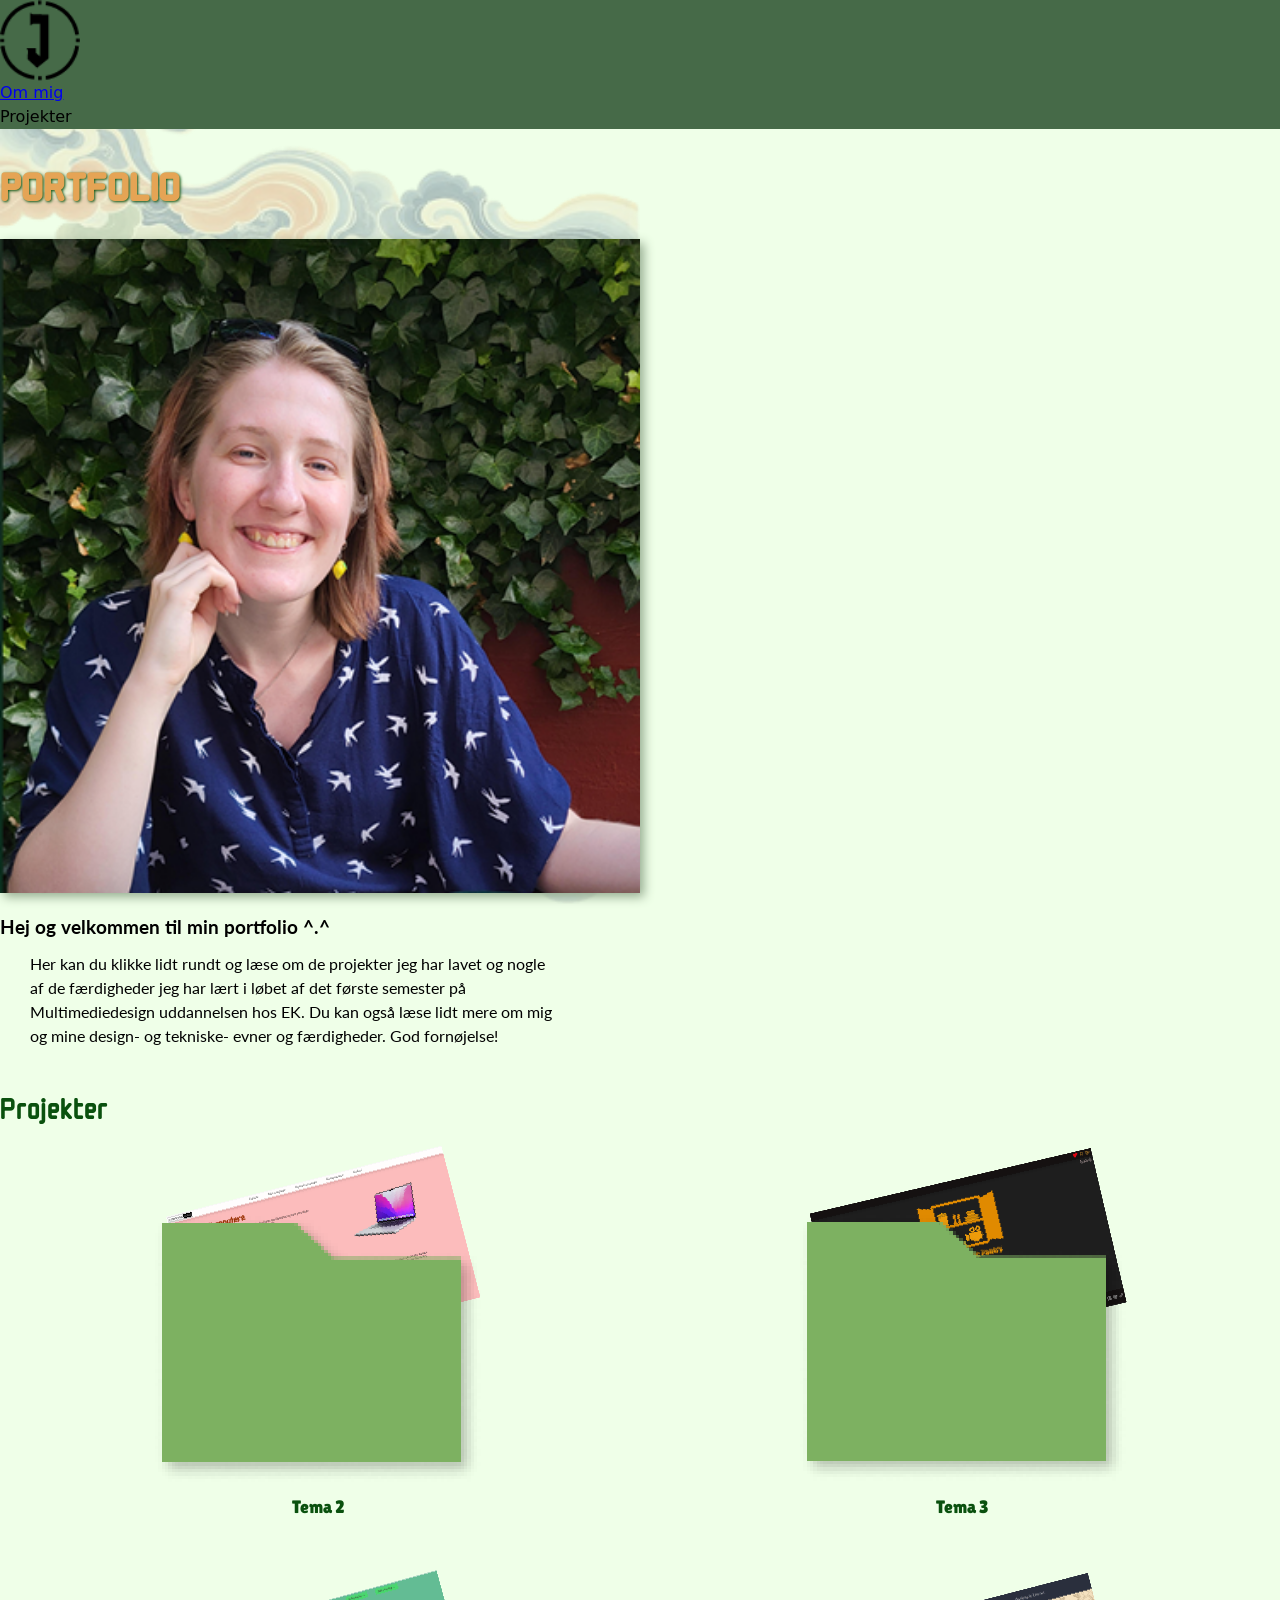
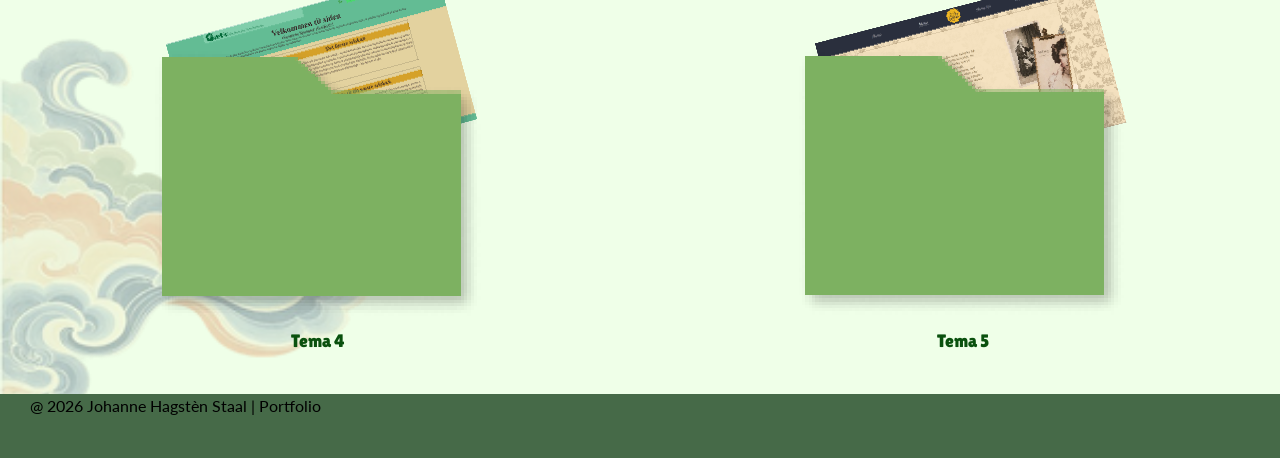
==== index.html @ 3516c029 "Refactor CSS styles for consistency and update footer text across multiple HTML files" ====
<!DOCTYPE html>
<html lang="da">

<head>
    <meta charset="UTF-8">
    <meta name="viewport" content="width=device-width, initial-scale=1.0">
    <link rel="stylesheet" href="css/custom.css">
    <link rel="stylesheet" href="css/generel.css">
    <link rel="stylesheet" href="css/index.css">
    <link rel="preconnect" href="https://fonts.googleapis.com">
    <link rel="preconnect" href="https://fonts.gstatic.com" crossorigin>
    <link
        href="https://fonts.googleapis.com/css2?family=Lato:ital,wght@0,100;0,300;0,400;0,700;0,900;1,100;1,300;1,400;1,700;1,900&family=Lilita+One&family=Monomaniac+One&display=swap"
        rel="stylesheet">

    <link rel="icon" type="image/png" sizes="16X16" href="imgs/favikon_og_logo_mobil.png">

    <title>Velkommen</title>
</head>

<body>
    <header>
        <div class="logo">
            <a href="index.html"><img src="imgs/favikon_og_logo_mobil.png" alt="logo"></a>
        </div>
        <nav>
            <ul class="menu">
                <li class="navlink">
                    <a href="om_mig.html">Om mig</a>
                </li>
                <li class="navlink">Projekter
                </li>
                <li class="socials">
                    <span>
                        <a href="/instagram"><span class="instagram-icon"></span></a>
                        <a href="/facebook"><span class="facebook-icon"></span></a>
                    </span>
                </li>
            </ul>
            <button class="burger" aria-label="Toggle menu">
                <span class="line"></span>
                <span class="line"></span>
                <span class="line"></span>
            </button>
        </nav>

    </header>

    <main>
        <img class="smoke_down" src="imgs/smoke_download.png" alt="smoke detail">
        <h1>PORTFOLIO</h1>
        <a href="om_mig.html">
            <img class="portrait" src="imgs/om_mig.png" alt="portræt">
        </a>
        <h4>Hej og velkommen til min portfolio ^.^</h5>
            <p>Her kan du klikke lidt rundt og læse om de projekter jeg har lavet og nogle af de færdigheder jeg har
                lært i
                løbet af det første semester på Multimediedesign uddannelsen hos EK. Du kan også læse lidt mere om mig
                og
                mine design- og tekniske- evner og færdigheder. God fornøjelse!</p>
            <h2 class="projects">Projekter</h2>
            <div class="grid_1-1">
                <a class="folder" href="tema2.html">
                    <img src="imgs/tema2.png" alt="Tema 2">
                </a>
                <a class="folder" href="tema3.html"> <img src="imgs/tema3.png" alt="Tema 3">
                </a>
                <a class="tematext_mobil" href="tema2.html">
                    <p class="tema">Tema 2</p>
                </a>
                <a class="tematext_mobil" href="tema3.html">
                    <p class="tema">Tema 3</p>
                </a>
                <a class="folder" href="tema4.html"> <img src="imgs/tema4.png" alt="Tema 4">
                </a>
                <a class="folder" href="tema5.html"> <img src="imgs/tema5.png" alt="Tema 5">
                </a>
                <a href="tema4.html" class="tematext_mobil">
                    <p class="tema">Tema 4</p>
                </a>
                <a href="tema5.html" class="tematext_mobil">
                    <p class="tema">Tema 5</p>
                </a>
            </div>
            <img class="smoke_up" src="imgs/smoke.png" alt="smoke detail">
    </main>

    <footer>
        <p class="footer">@ 2026 Johanne Hagstèn Staal | Portfolio</p>
    </footer>
    <script src="js/burgermenu.js"></script>
</body>

</html>
---- css/custom.css ----
:root {
  /* Farver */
  --lightgreen: #efffe8;
  --green: #bdd0a6;
  --green2nd: #7db161;
  --darkgreen: #466a48;
  --darkgreen2nd: #0a510e;
  --darkgreen3rd: #5f7f43;
  --black: #000;
  --teal: #4bbfb4;
  --orange: #e5a455;
  --lightorange: #ffdb8c;
  --lightorange2nd: #d9a566;
  --white: #fff;

  /* Tekst */
  --color-p-text: var(--black);
  --color-folder-text: var(--darkgreen2nd);
  --color-about-text: var(--black);
  --color-frontpage-text: var(--orange);
  --color-header-text: var(--lightorange2nd);
  --color-btn-text: var(--white);

  /* Baggrund */
  --color-background: var(--lightgreen);

  /* Knapper, prikker ect. */
  --color-btn-link: var(--orange);
  --color-btn-arrow: var(--orange);
  --color-btn-circle: var(--lightorange);

  --color-dot-filled: var(--darkgreen3rd);
  --color-dot-unfilled: var(--green);

  --color-accent-tape: var(--teal);

  /* Header/Footer */
  --color-headerfooter: var(--darkgreen);
  --color-mobilmenu: var(--green2nd);

  /* FONTS */
  --font-family-h1: "Monomaniac One";
  --font-family-p: "Lato";
  --font-family-primary: "Lilita One";
  --font-family-about: "Impact";
}
---- css/generel.css ----
/* Css reset */
*,
::before,
::after {
  box-sizing: border-box;
  margin: 0;
  padding: 0;
}

html {
  interpolate-size: allow-keywords;
  font-family: system-ui, sans-serif;
  line-height: 1.5;
  -webkit-font-smoothing: antialiased;
}

h1,
h2 {
  line-height: 1.25;
}

p,
li {
  text-wrap: pretty;
}

img,
svg {
  display: block;
  width: 100%;
  height: auto;
}

label {
  display: block;
}

input,
button,
textarea,
select {
  font: inherit;
  color: inherit;
  background-color: transparent;
  font-size: max(1em, 16px);
}

textarea {
  resize: none;
  min-height: 4lh;
}

legend {
  padding: 0;
}

select,
::picker(select) {
  appearance: base-select;
}
/* Reset end */

/* Header */
.logo {
  max-width: 80px;
}
header {
  background-color: var(--color-headerfooter);
  .menu {
    list-style: none;
  }
}
.burger {
  width: 30px;
  height: 30px;
  cursor: pointer;
}

.burger .line {
  display: block;
  width: 100%;
  height: 3px;
  background-color: var(--white);
  transition: 0.2s linear;
  align-self: center;
}

.burger {
  display: none;
}

/* Header end */

/* Body */
body {
  background-color: var(--color-background);
}

/* h2 {
} */
/* h3 {
} */
h4 {
  font-family: var(--font-family-p);
  font-size: larger;
  place-self: center;
  margin-bottom: 10px;
}
/* h5 {
} */
.tema {
  font-family: var(--font-family-primary);
  font-size: 18px;
  color: var(--color-folder-text);
}

.projects {
  font-family: var(--font-family-h1);
  font-size: 30px;
  font-weight: 200;
  color: var(--color-folder-text);
}

p {
  font-family: var(--font-family-p);
  color: #000;
  max-width: 65ch;
}
.portrait {
  max-width: 70%;
  place-self: center;
}
/* Body end */

/* Footer */
footer {
  background-color: var(--color-headerfooter);
}
.footer {
  place-self: center;
}
/* Footer end */
---- css/index.css ----
main {
  position: relative;
}
header {
  z-index: 10;
}
h1 {
  font-family: var(--font-family-h1);
  font-size: 40px;
  color: var(--color-frontpage-text);
  margin-block: 30px;
  place-self: center;
  text-shadow: 1px 1px 3px #0a510e;
}
.portrait {
  max-width: 50%;
  margin-bottom: 20px;
  box-shadow: 4px 4px 10px rgb(150, 173, 145);
}
.projects {
  place-self: center;
  margin-bottom: 20px;
}
.grid_1-1 {
  display: grid;
  grid-template-columns: 1fr 1fr;
  place-items: center;
  gap: 10px;
}
.folder {
  max-width: 65%;
}
.tematext_mobil {
  text-decoration: none;
  color: var(--color-folder-text);
}
.smoke_down {
  position: absolute;
  z-index: -1;
  max-width: 50%;
  top: -90px;
  place-self: end;
  opacity: 0.3;
}
.smoke_up {
  position: absolute;
  z-index: -1;
  max-width: 30%;
  opacity: 0.3;
  bottom: -50px;
}
p {
  padding-bottom: 40px;
  padding-inline: 30px;
}
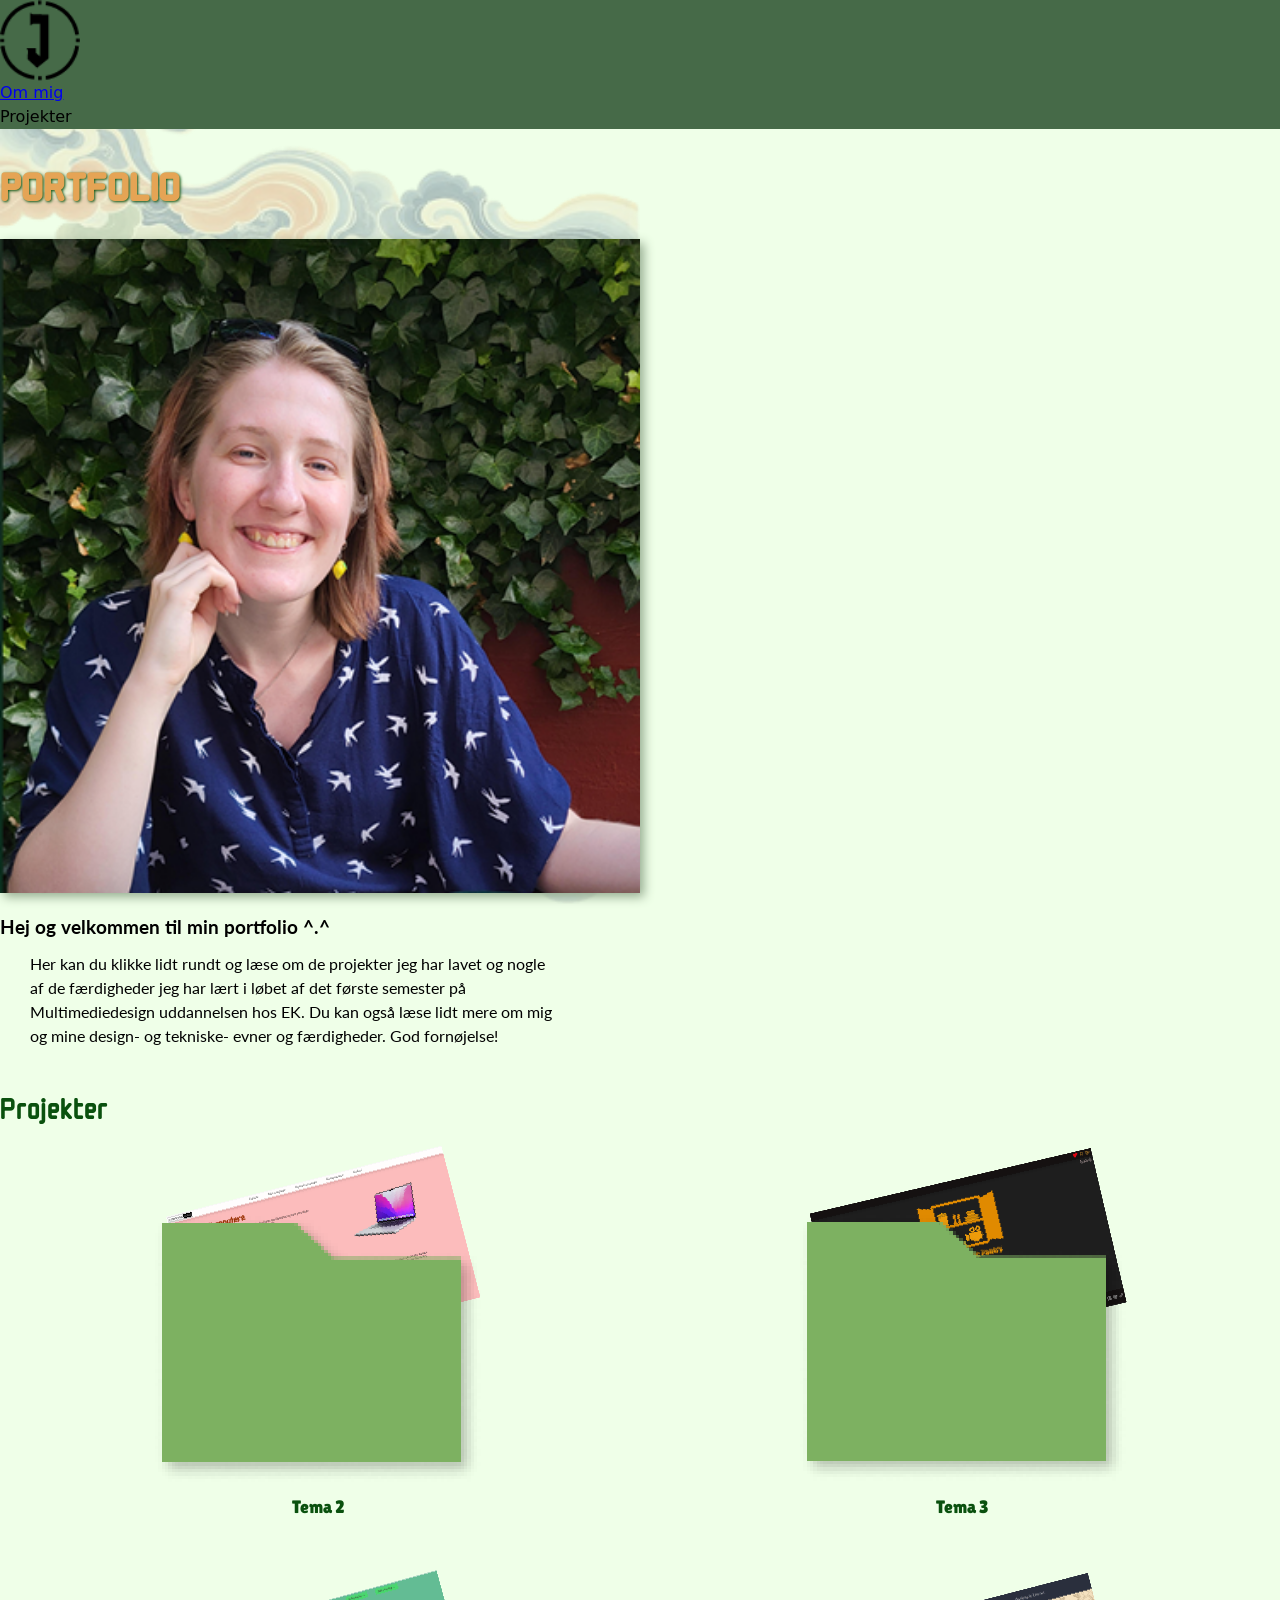
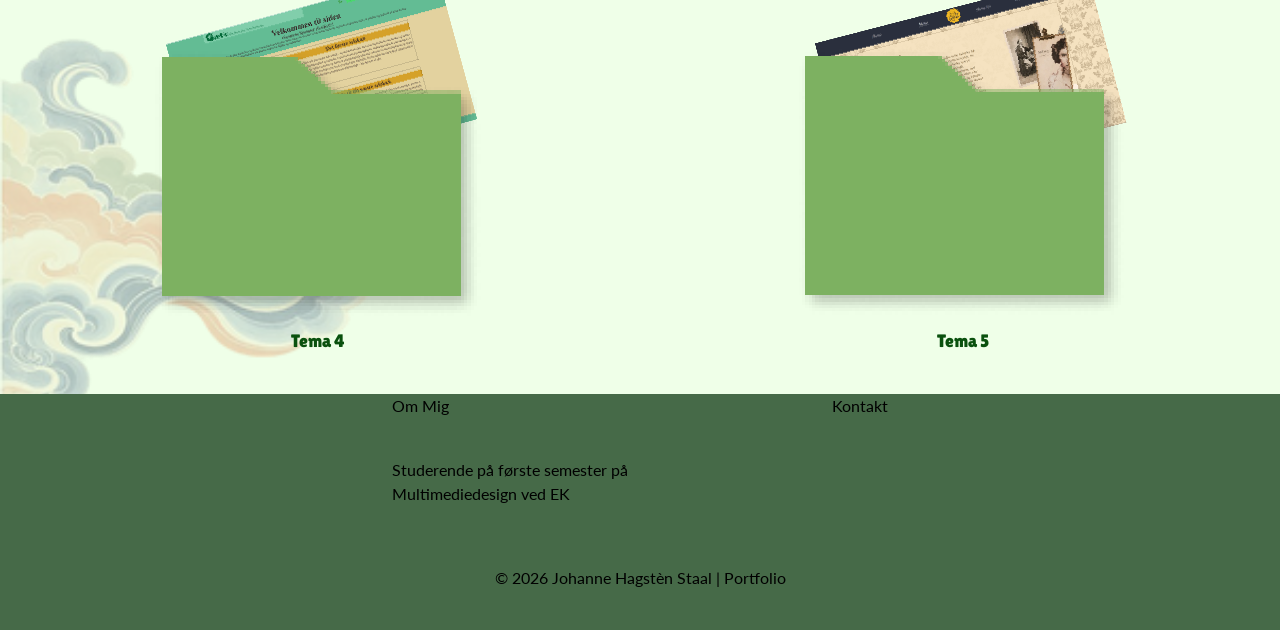
==== commit 13d08946: "Enhance footer layout and styling, update content in 'Om mig' section for improved readability and d" ====
--- a/index.html
+++ b/index.html
@@ -86,7 +86,20 @@
     </main>
 
     <footer>
-        <p class="footer">@ 2026 Johanne Hagstèn Staal | Portfolio</p>
+        <div class="footer-section">
+            <div>
+                <div>
+                    <p>Om Mig</p>
+                    <p class="footer_p">Studerende på første semester på Multimediedesign ved EK</p>
+                </div>
+            </div>
+            <div>
+                <p>Kontakt</p>
+            </div>
+
+        </div>
+
+        <p class="footer">&copy; 2026 Johanne Hagstèn Staal | Portfolio</p>
     </footer>
     <script src="js/burgermenu.js"></script>
 </body>
--- a/css/generel.css
+++ b/css/generel.css
@@ -135,8 +135,21 @@
 /* Footer */
 footer {
   background-color: var(--color-headerfooter);
+  display: flex;
+  flex-direction: column;
+  align-items: center;
+  gap: 20px;
 }
 .footer {
-  place-self: center;
+  text-align: center;
+}
+.footer-section {
+  display: flex;
+  justify-content: center;
+  gap: 80px;
+  align-items: flex-start;
+}
+.footer_p {
+  max-width: 40ch;
 }
 /* Footer end */
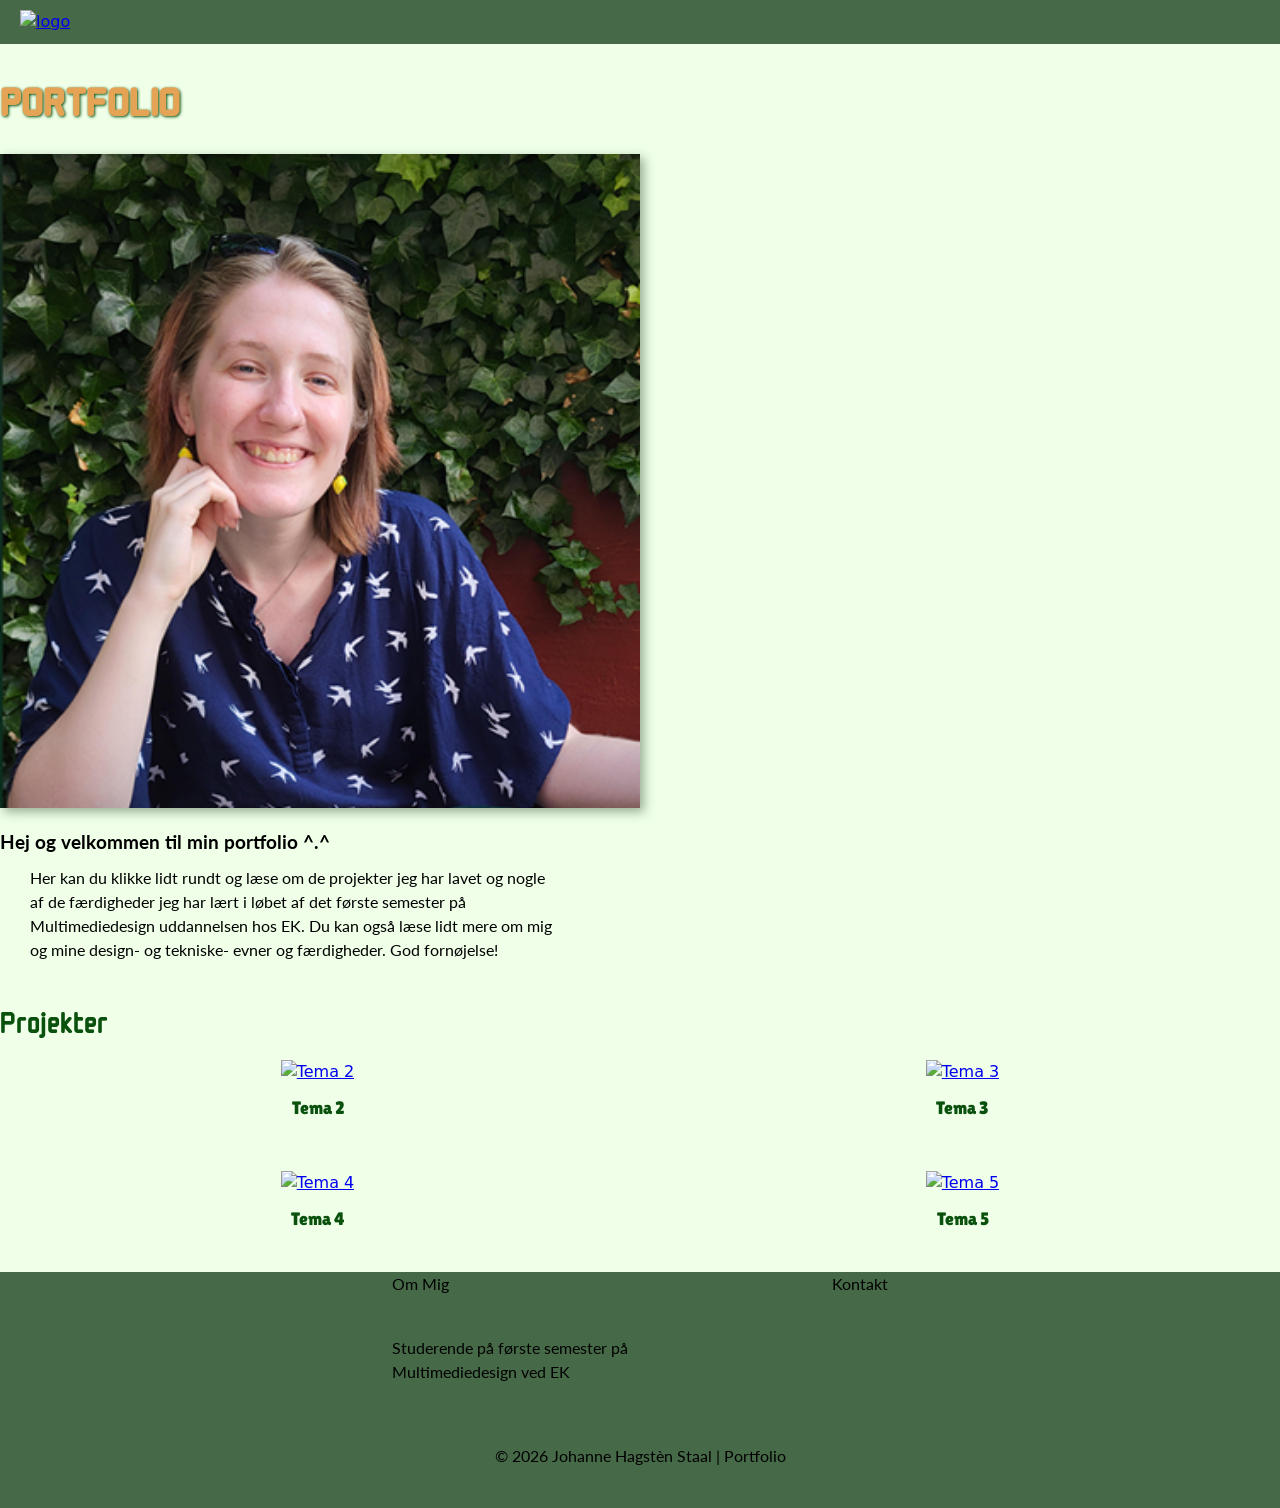
==== commit 450757ee: "Refactor navigation structure; add submenu for projects in multiple HTML files and update styles for" ====
--- a/index.html
+++ b/index.html
@@ -21,14 +21,20 @@
 <body>
     <header>
         <div class="logo">
-            <a href="index.html"><img src="imgs/favikon_og_logo_mobil.png" alt="logo"></a>
+            <a href="index.html"><img src="imgs/logo/favikon_og_logo_mobil.png" alt="logo"></a>
         </div>
         <nav>
             <ul class="menu">
                 <li class="navlink">
                     <a href="om_mig.html">Om mig</a>
                 </li>
-                <li class="navlink">Projekter
+                <li class="navlink projects-toggle">Projekter
+                    <ul class="submenu">
+                        <li><a href="tema2.html">Tema 2</a></li>
+                        <li><a href="tema3.html">Tema 3</a></li>
+                        <li><a href="tema4.html">Tema 4</a></li>
+                        <li><a href="tema5.html">Tema 5</a></li>
+                    </ul>
                 </li>
                 <li class="socials">
                     <span>
@@ -47,7 +53,7 @@
     </header>
 
     <main>
-        <img class="smoke_down" src="imgs/smoke_download.png" alt="smoke detail">
+        <img class="smoke_down" src="imgs/design_elementer/smoke_upsidedown.png" alt="smoke detail">
         <h1>PORTFOLIO</h1>
         <a href="om_mig.html">
             <img class="portrait" src="imgs/om_mig.png" alt="portræt">
@@ -61,9 +67,9 @@
             <h2 class="projects">Projekter</h2>
             <div class="grid_1-1">
                 <a class="folder" href="tema2.html">
-                    <img src="imgs/tema2.png" alt="Tema 2">
+                    <img src="imgs/tema_mapper/tema2.png" alt="Tema 2">
                 </a>
-                <a class="folder" href="tema3.html"> <img src="imgs/tema3.png" alt="Tema 3">
+                <a class="folder" href="tema3.html"> <img src="imgs/tema_mapper/tema3.png" alt="Tema 3">
                 </a>
                 <a class="tematext_mobil" href="tema2.html">
                     <p class="tema">Tema 2</p>
@@ -71,9 +77,9 @@
                 <a class="tematext_mobil" href="tema3.html">
                     <p class="tema">Tema 3</p>
                 </a>
-                <a class="folder" href="tema4.html"> <img src="imgs/tema4.png" alt="Tema 4">
+                <a class="folder" href="tema4.html"> <img src="imgs/tema_mapper/tema4.png" alt="Tema 4">
                 </a>
-                <a class="folder" href="tema5.html"> <img src="imgs/tema5.png" alt="Tema 5">
+                <a class="folder" href="tema5.html"> <img src="imgs/tema_mapper/tema5.png" alt="Tema 5">
                 </a>
                 <a href="tema4.html" class="tematext_mobil">
                     <p class="tema">Tema 4</p>
@@ -82,7 +88,7 @@
                     <p class="tema">Tema 5</p>
                 </a>
             </div>
-            <img class="smoke_up" src="imgs/smoke.png" alt="smoke detail">
+            <img class="smoke_up" src="imgs/design_elementer/smoke.png" alt="smoke detail">
     </main>
 
     <footer>
--- a/css/custom.css
+++ b/css/custom.css
@@ -30,7 +30,6 @@
   --color-btn-circle: var(--lightorange);
 
   --color-dot-filled: var(--darkgreen3rd);
-  --color-dot-unfilled: var(--green);
 
   --color-accent-tape: var(--teal);
 
--- a/css/generel.css
+++ b/css/generel.css
@@ -61,14 +61,48 @@
 /* Reset end */
 
 /* Header */
+nav {
+  display: flex;
+  align-items: center;
+}
 .logo {
   max-width: 80px;
 }
 header {
+  display: flex;
+  justify-content: space-between;
+  align-items: center;
+  padding: 10px 20px;
+  position: relative;
   background-color: var(--color-headerfooter);
-  .menu {
-    list-style: none;
-  }
+}
+.menu {
+  list-style: none;
+  display: none;
+  flex-direction: column;
+  gap: 15px;
+  margin: 0;
+  padding: 0;
+}
+.menu a {
+  color: var(--color-header-text);
+  text-decoration: none;
+  font-family: var(--font-family-primary);
+  font-size: 24px;
+}
+.menu li {
+  color: var(--color-header-text);
+  font-family: var(--font-family-primary);
+  font-size: 24px;
+}
+nav.active .menu {
+  display: flex;
+  position: absolute;
+  top: 100%;
+  right: 0;
+  left: 0;
+  background-color: var(--color-mobilmenu);
+  padding: 20px;
 }
 .burger {
   width: 30px;
@@ -80,13 +114,18 @@
   display: block;
   width: 100%;
   height: 3px;
-  background-color: var(--white);
+  background-color: var(--orange);
   transition: 0.2s linear;
   align-self: center;
 }
 
 .burger {
-  display: none;
+  display: block;
+}
+@media (min-width: 800px) {
+  .burger {
+    display: none;
+  }
 }
 
 /* Header end */
@@ -130,6 +169,108 @@
   max-width: 70%;
   place-self: center;
 }
+.pic {
+  max-width: 80%;
+  place-self: center;
+}
+
+/* Accordion */
+.accordion {
+  background-color: var(--green);
+  color: #000;
+  cursor: pointer;
+  padding: 18px;
+  width: fit-content;
+  margin-inline: 13px; /* text-align: left; */
+  border: none;
+  outline: none;
+  transition: 0.4s;
+  margin-top: 10px;
+}
+
+.accordion:hover {
+  background-color: var(--darkgreen);
+}
+.accordion.active {
+  background-color: var(--darkgreen);
+}
+
+.panel {
+  padding: 0 18px;
+  background-color: var(--color-background);
+  max-height: 0;
+  overflow: hidden;
+  margin-bottom: 30px;
+
+  transition: max-height 0.2s ease-out;
+}
+
+.accordion:after {
+  content: "\02795";
+  font-size: 13px;
+  color: var(--darkgreen);
+  float: right;
+  margin-left: 5px;
+}
+
+.active:after {
+  content: "\2796";
+}
+
+/* Accordion end */
+
+/* Btn */
+.btn {
+  display: flex;
+  align-items: center;
+  gap: 10px;
+  padding: 4px 10px;
+  background-color: var(--orange);
+  color: white;
+  text-decoration: none;
+  border-radius: 6px;
+  width: fit-content;
+  margin-left: auto;
+  margin-bottom: 50px;
+  margin-right: 20px;
+}
+.arrow_circle {
+  display: flex;
+  justify-content: center;
+  align-items: center;
+  width: 25px;
+  height: 25px;
+  border: 1px solid var(--lightorange);
+  border-radius: 50%;
+  background-color: var(--lightorange);
+  transition: transform 0.2s ease;
+}
+.btn:hover {
+  background-color: #e7b06c;
+}
+.btn:hover .arrow_circle {
+  transform: translate(2px, -2px);
+}
+
+/* Btn end */
+
+/* Desktop */
+
+@media (min-width: 800px) {
+  .grid_2-2 {
+    display: grid;
+    grid-template-columns: 1fr 1fr;
+    gap: 20px;
+  }
+  .grid_2-2-1 {
+    display: grid;
+    grid-template-columns: 1fr 1fr;
+    gap: 20px;
+  }
+  .minus {
+    order: -1;
+  }
+}
 /* Body end */
 
 /* Footer */
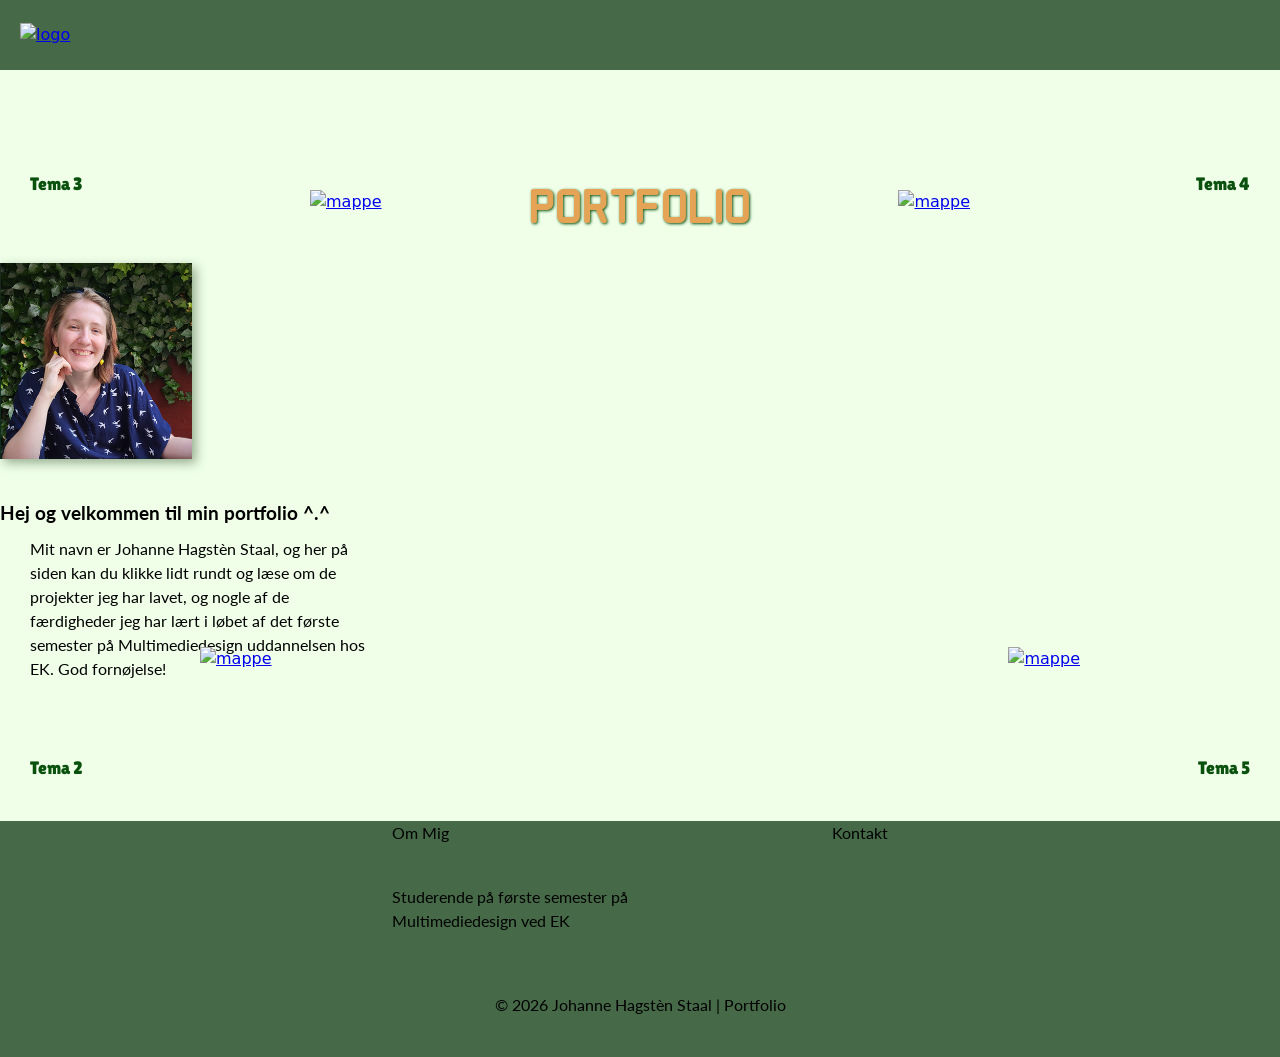
==== commit b8b72b09: "Refactor CSS styles for improved layout; add new images and update HTML structure for better organiz" ====
--- a/index.html
+++ b/index.html
@@ -13,7 +13,7 @@
         href="https://fonts.googleapis.com/css2?family=Lato:ital,wght@0,100;0,300;0,400;0,700;0,900;1,100;1,300;1,400;1,700;1,900&family=Lilita+One&family=Monomaniac+One&display=swap"
         rel="stylesheet">
 
-    <link rel="icon" type="image/png" sizes="16X16" href="imgs/favikon_og_logo_mobil.png">
+    <link rel="icon" type="image/png" sizes="16x16" href="imgs/favikon_og_logo_mobil.png">
 
     <title>Velkommen</title>
 </head>
@@ -22,6 +22,9 @@
     <header>
         <div class="logo">
             <a href="index.html"><img src="imgs/logo/favikon_og_logo_mobil.png" alt="logo"></a>
+        </div>
+        <div class="logo-desktop">
+            <a href="index.html"><img src="imgs/logo/logo_desktop.png" alt="logo"></a>
         </div>
         <nav>
             <ul class="menu">
@@ -58,37 +61,44 @@
         <a href="om_mig.html">
             <img class="portrait" src="imgs/om_mig.png" alt="portræt">
         </a>
-        <h4>Hej og velkommen til min portfolio ^.^</h5>
-            <p>Her kan du klikke lidt rundt og læse om de projekter jeg har lavet og nogle af de færdigheder jeg har
-                lært i
-                løbet af det første semester på Multimediedesign uddannelsen hos EK. Du kan også læse lidt mere om mig
-                og
-                mine design- og tekniske- evner og færdigheder. God fornøjelse!</p>
-            <h2 class="projects">Projekter</h2>
-            <div class="grid_1-1">
-                <a class="folder" href="tema2.html">
-                    <img src="imgs/tema_mapper/tema2.png" alt="Tema 2">
-                </a>
-                <a class="folder" href="tema3.html"> <img src="imgs/tema_mapper/tema3.png" alt="Tema 3">
-                </a>
-                <a class="tematext_mobil" href="tema2.html">
-                    <p class="tema">Tema 2</p>
-                </a>
-                <a class="tematext_mobil" href="tema3.html">
-                    <p class="tema">Tema 3</p>
-                </a>
-                <a class="folder" href="tema4.html"> <img src="imgs/tema_mapper/tema4.png" alt="Tema 4">
-                </a>
-                <a class="folder" href="tema5.html"> <img src="imgs/tema_mapper/tema5.png" alt="Tema 5">
-                </a>
-                <a href="tema4.html" class="tematext_mobil">
-                    <p class="tema">Tema 4</p>
-                </a>
-                <a href="tema5.html" class="tematext_mobil">
-                    <p class="tema">Tema 5</p>
-                </a>
-            </div>
-            <img class="smoke_up" src="imgs/design_elementer/smoke.png" alt="smoke detail">
+        <h4>Hej og velkommen til min portfolio ^.^</h4>
+        <p class="intro">Mit navn er Johanne Hagstèn Staal, og her på siden kan du klikke lidt rundt og læse om de
+            projekter jeg har lavet, og nogle af de
+            færdigheder jeg har
+            lært i
+            løbet af det første semester på Multimediedesign uddannelsen hos EK. God fornøjelse!</p>
+        <h2 class="projects">Projekter</h2>
+        <div class="grid_1-1">
+            <a class="folder tema2" href="tema2.html">
+                <img src="imgs/tema_mapper/tema2.png" alt="Tema 2">
+            </a>
+            <a href="tema2.html" class="folder_desk tema2"><img src="imgs/design_elementer/folder.png" alt="mappe"></a>
+            <a class="folder tema3" href="tema3.html"> <img src="imgs/tema_mapper/tema3.png" alt="Tema 3">
+            </a>
+            <a href="tema3.html" class="folder_desk tema3"><img src="imgs/design_elementer/folder.png" alt="mappe"></a>
+
+            <a class="tematext_mobil tema2_text" href="tema2.html">
+                <p class="tema">Tema 2</p>
+            </a>
+            <a class="tematext_mobil tema3_text" href="tema3.html">
+                <p class="tema">Tema 3</p>
+            </a>
+            <a class="folder tema4" href="tema4.html"> <img src="imgs/tema_mapper/tema4.png" alt="Tema 4">
+            </a>
+            <a href="tema4.html" class="folder_desk tema4"><img src="imgs/design_elementer/folder.png" alt="mappe"></a>
+
+            <a class="folder tema5" href="tema5.html"> <img src="imgs/tema_mapper/tema5.png" alt="Tema 5">
+            </a>
+            <a href="tema5.html" class="folder_desk tema5"><img src="imgs/design_elementer/folder.png" alt="mappe"></a>
+
+            <a href="tema4.html" class="tematext_mobil tema4_text">
+                <p class="tema">Tema 4</p>
+            </a>
+            <a href="tema5.html" class="tematext_mobil tema5_text">
+                <p class="tema">Tema 5</p>
+            </a>
+        </div>
+        <img class="smoke_up" src="imgs/design_elementer/smoke.png" alt="smoke detail">
     </main>
 
     <footer>
--- a/css/index.css
+++ b/css/index.css
@@ -4,12 +4,18 @@
 header {
   z-index: 10;
 }
+.logo-desktop {
+  display: none;
+}
+.folder_desk {
+  display: none;
+}
 h1 {
   font-family: var(--font-family-h1);
   font-size: 40px;
   color: var(--color-frontpage-text);
   margin-block: 30px;
-  place-self: center;
+  text-align: center;
   text-shadow: 1px 1px 3px #0a510e;
 }
 .portrait {
@@ -18,7 +24,7 @@
   box-shadow: 4px 4px 10px rgb(150, 173, 145);
 }
 .projects {
-  place-self: center;
+  text-align: center;
   margin-bottom: 20px;
 }
 .grid_1-1 {
@@ -38,8 +44,8 @@
   position: absolute;
   z-index: -1;
   max-width: 50%;
-  top: -90px;
-  place-self: end;
+  top: -180px;
+  right: 0;
   opacity: 0.3;
 }
 .smoke_up {
@@ -53,3 +59,91 @@
   padding-bottom: 40px;
   padding-inline: 30px;
 }
+
+@media (min-width: 800px) {
+  .logo {
+    display: none;
+  }
+  .folder {
+    display: none;
+  }
+  .logo-desktop {
+    display: block;
+    width: 60px;
+  }
+  header {
+    height: 70px;
+  }
+  .smoke_down {
+    max-width: 20%;
+    opacity: 0.4;
+    top: -300px;
+  }
+  .smoke_up {
+    max-width: 20%;
+    opacity: 0.4;
+    bottom: -80px;
+  }
+  h1 {
+    margin-top: 100px;
+    font-size: 50px;
+    font-weight: 300;
+  }
+  .portrait {
+    position: relative;
+    max-width: 15%;
+    margin-top: 30px;
+    margin-bottom: 40px;
+  }
+  .intro {
+    place-self: center;
+    max-width: 45ch;
+    margin-bottom: 100px;
+  }
+  .folder_desk {
+    display: block;
+    position: absolute;
+    max-width: 12%;
+  }
+  .tema2 {
+    bottom: 150px;
+    left: 200px;
+  }
+  .tema3 {
+    top: 20px;
+    left: 310px;
+  }
+  .tema4 {
+    top: 20px;
+    right: 310px;
+  }
+  .tema5 {
+    bottom: 150px;
+    right: 200px;
+  }
+  .projects {
+    display: none;
+  }
+  .tema2_text,
+  .tema3_text,
+  .tema4_text,
+  .tema5_text {
+    position: absolute;
+  }
+  .tema2_text {
+    bottom: 0;
+    left: 0;
+  }
+  .tema3_text {
+    top: 0;
+    left: 0;
+  }
+  .tema4_text {
+    top: 0;
+    right: 0;
+  }
+  .tema5_text {
+    bottom: 0;
+    right: 0;
+  }
+}
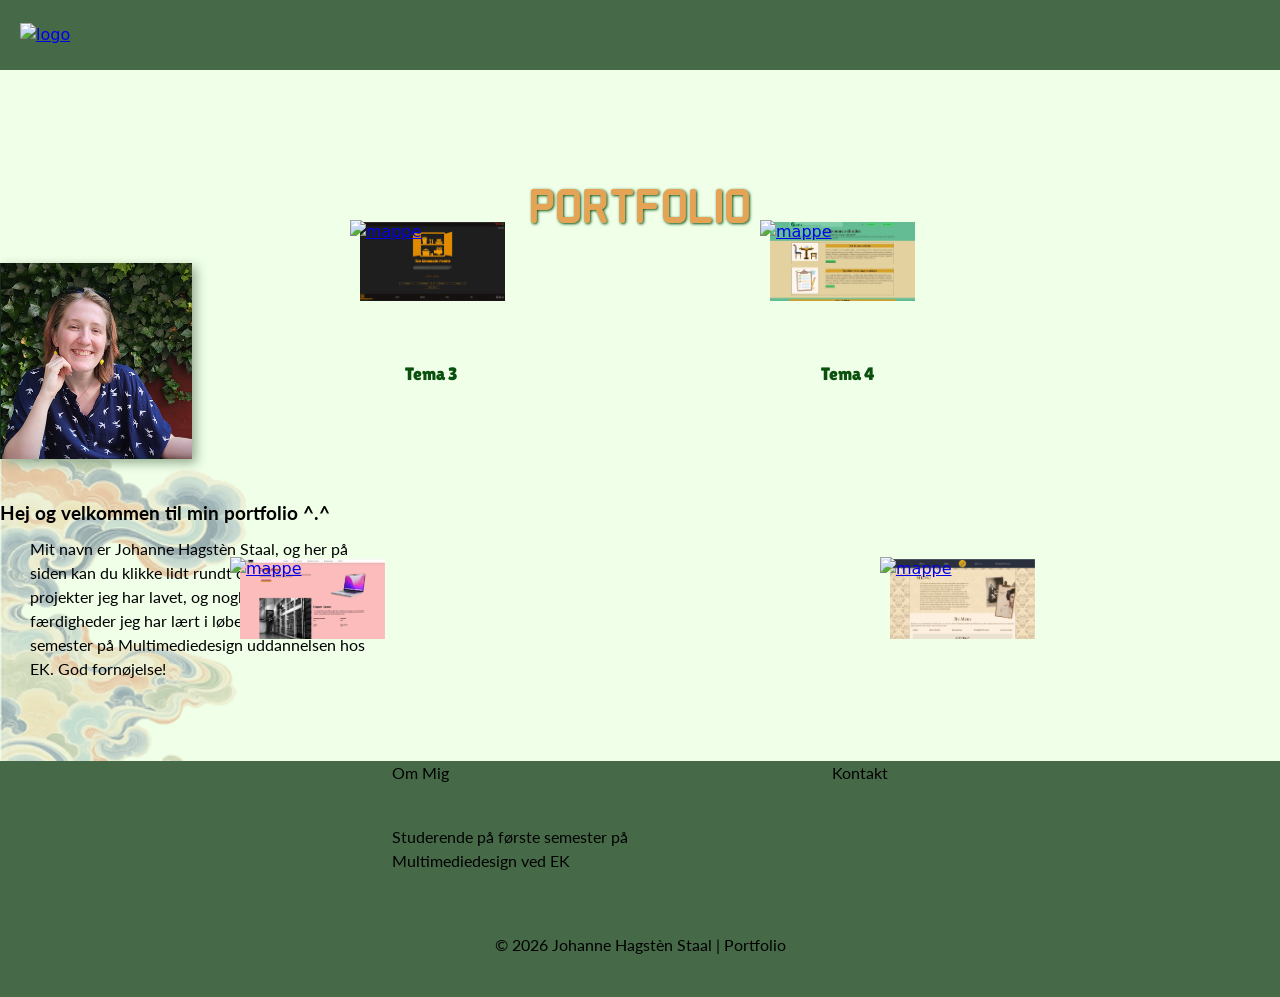
==== commit 45c8afb0: "Index close to done - Refactor HTML structure and CSS styles; update folder elements and add new ima" ====
--- a/index.html
+++ b/index.html
@@ -58,7 +58,7 @@
     <main>
         <img class="smoke_down" src="imgs/design_elementer/smoke_upsidedown.png" alt="smoke detail">
         <h1>PORTFOLIO</h1>
-        <a href="om_mig.html">
+        <a class="link" href="om_mig.html">
             <img class="portrait" src="imgs/om_mig.png" alt="portræt">
         </a>
         <h4>Hej og velkommen til min portfolio ^.^</h4>
@@ -72,10 +72,16 @@
             <a class="folder tema2" href="tema2.html">
                 <img src="imgs/tema_mapper/tema2.png" alt="Tema 2">
             </a>
-            <a href="tema2.html" class="folder_desk tema2"><img src="imgs/design_elementer/folder.png" alt="mappe"></a>
+            <div class="folder_desk tema2">
+                <a href="tema2.html" class="folder2"><img src="imgs/design_elementer/folder.png" alt="mappe"></a>
+                <img class="img2" src="imgs/design_elementer/forside2.png" alt="tema2">
+            </div>
             <a class="folder tema3" href="tema3.html"> <img src="imgs/tema_mapper/tema3.png" alt="Tema 3">
             </a>
-            <a href="tema3.html" class="folder_desk tema3"><img src="imgs/design_elementer/folder.png" alt="mappe"></a>
+            <div class="folder_desk tema3">
+                <a href="tema3.html"><img src="imgs/design_elementer/folder.png" alt="mappe"></a>
+                <img class="img3" src="imgs/design_elementer/forside3.png" alt="tema3">
+            </div>
 
             <a class="tematext_mobil tema2_text" href="tema2.html">
                 <p class="tema">Tema 2</p>
@@ -85,11 +91,17 @@
             </a>
             <a class="folder tema4" href="tema4.html"> <img src="imgs/tema_mapper/tema4.png" alt="Tema 4">
             </a>
-            <a href="tema4.html" class="folder_desk tema4"><img src="imgs/design_elementer/folder.png" alt="mappe"></a>
+            <div class="folder_desk tema4">
+                <a href="tema4.html"><img src="imgs/design_elementer/folder.png" alt="mappe"></a>
+                <img class="img4" src="imgs/design_elementer/forside4.png" alt="tema4">
+            </div>
 
             <a class="folder tema5" href="tema5.html"> <img src="imgs/tema_mapper/tema5.png" alt="Tema 5">
             </a>
-            <a href="tema5.html" class="folder_desk tema5"><img src="imgs/design_elementer/folder.png" alt="mappe"></a>
+            <div class="folder_desk tema5">
+                <a href="tema5.html"><img src="imgs/design_elementer/folder.png" alt="mappe"></a>
+                <img class="img5" src="imgs/design_elementer/forside5.png" alt="tema 5">
+            </div>
 
             <a href="tema4.html" class="tematext_mobil tema4_text">
                 <p class="tema">Tema 4</p>
@@ -99,6 +111,7 @@
             </a>
         </div>
         <img class="smoke_up" src="imgs/design_elementer/smoke.png" alt="smoke detail">
+        <img class="smoke_desk" src="imgs/design_elementer/smoke_rightsideup.png" alt="smoke detail">
     </main>
 
     <footer>
--- a/css/index.css
+++ b/css/index.css
@@ -55,6 +55,9 @@
   opacity: 0.3;
   bottom: -50px;
 }
+.smoke_desk {
+  display: none;
+}
 p {
   padding-bottom: 40px;
   padding-inline: 30px;
@@ -67,6 +70,10 @@
   .folder {
     display: none;
   }
+  .smoke_up {
+    display: none;
+  }
+
   .logo-desktop {
     display: block;
     width: 60px;
@@ -79,10 +86,14 @@
     opacity: 0.4;
     top: -300px;
   }
-  .smoke_up {
+  .smoke_desk {
+    display: block;
+    position: absolute;
     max-width: 20%;
+    left: 0;
+    bottom: -170px;
     opacity: 0.4;
-    bottom: -80px;
+    z-index: -1;
   }
   h1 {
     margin-top: 100px;
@@ -98,28 +109,35 @@
   .intro {
     place-self: center;
     max-width: 45ch;
-    margin-bottom: 100px;
+    margin-bottom: 40px;
   }
   .folder_desk {
     display: block;
     position: absolute;
-    max-width: 12%;
+    width: 170px;
+  }
+  .folder_desk a {
+    position: relative;
+    z-index: 2;
+  }
+  .folder_desk a img {
+    width: 100%;
   }
   .tema2 {
-    bottom: 150px;
-    left: 200px;
+    bottom: 180px;
+    left: 230px;
   }
   .tema3 {
-    top: 20px;
-    left: 310px;
+    top: 50px;
+    left: 350px;
   }
   .tema4 {
-    top: 20px;
-    right: 310px;
+    top: 50px;
+    right: 350px;
   }
   .tema5 {
-    bottom: 150px;
-    right: 200px;
+    bottom: 180px;
+    right: 230px;
   }
   .projects {
     display: none;
@@ -131,19 +149,37 @@
     position: absolute;
   }
   .tema2_text {
-    bottom: 0;
-    left: 0;
+    bottom: 115px;
+    left: 255px;
   }
   .tema3_text {
-    top: 0;
-    left: 0;
+    top: 190px;
+    left: 375px;
   }
   .tema4_text {
-    top: 0;
-    right: 0;
+    top: 190px;
+    right: 375px;
   }
   .tema5_text {
-    bottom: 0;
-    right: 0;
+    bottom: 115px;
+    right: 255px;
+  }
+  .img2,
+  .img3,
+  .img4,
+  .img5 {
+    position: absolute;
+    top: 2px;
+    left: 10px;
+    max-width: 85%;
+    z-index: 1;
+    transition: transform 0.3s;
+  }
+
+  .folder_desk:hover .img2,
+  .folder_desk:hover .img3,
+  .folder_desk:hover .img4,
+  .folder_desk:hover .img5 {
+    transform: translate(10px, -40px) rotate(-15deg);
   }
 }
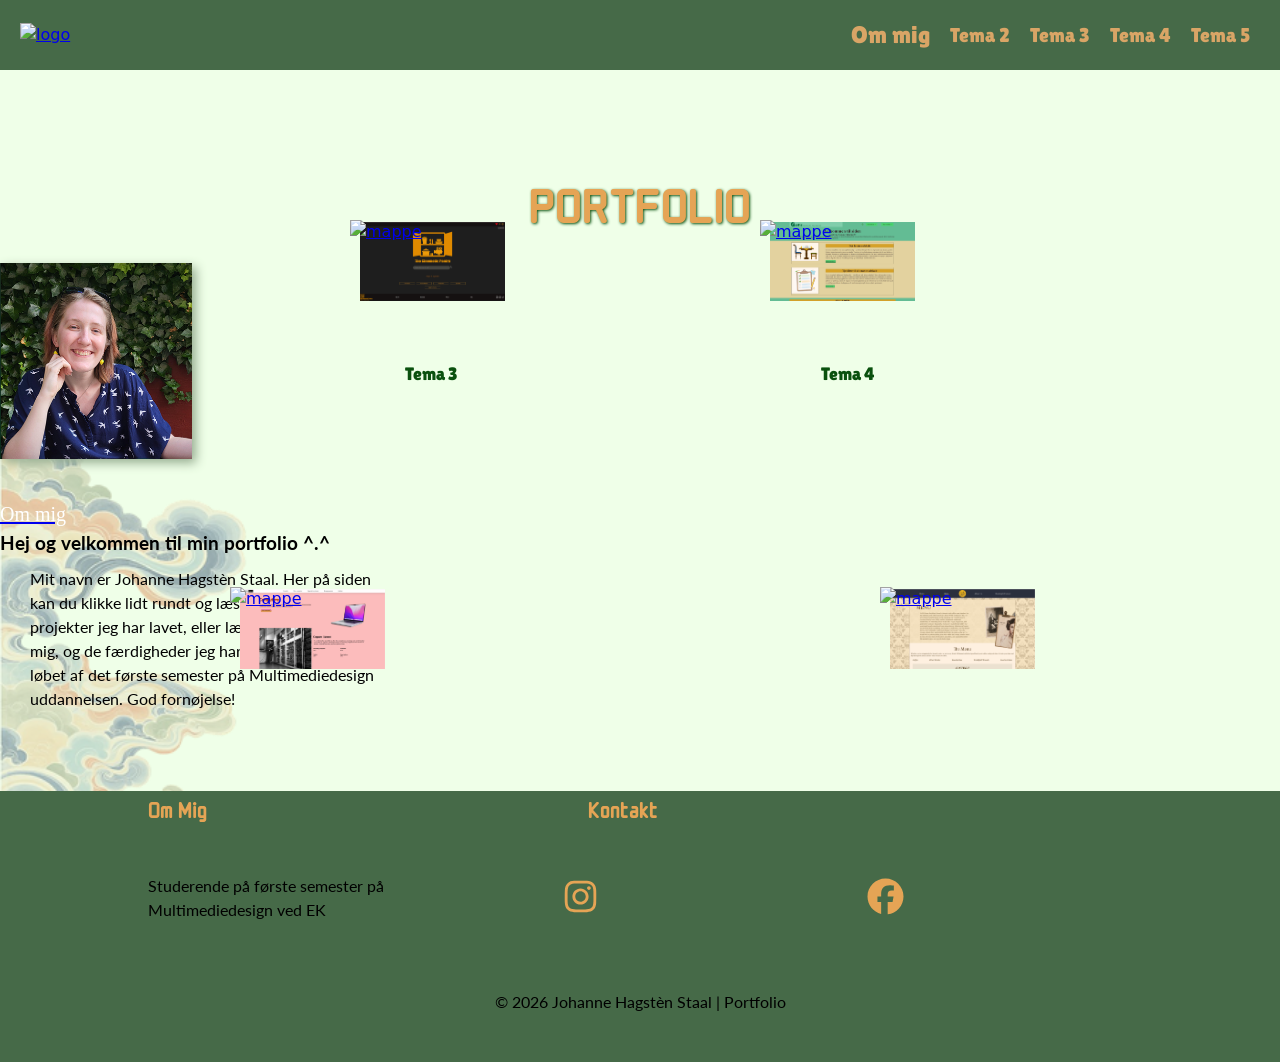
==== commit 3ca8d90e: "Refactor CSS styles and update HTML structure for improved layout and responsiveness; add social med" ====
--- a/index.html
+++ b/index.html
@@ -12,8 +12,7 @@
     <link
         href="https://fonts.googleapis.com/css2?family=Lato:ital,wght@0,100;0,300;0,400;0,700;0,900;1,100;1,300;1,400;1,700;1,900&family=Lilita+One&family=Monomaniac+One&display=swap"
         rel="stylesheet">
-
-    <link rel="icon" type="image/png" sizes="16x16" href="imgs/favikon_og_logo_mobil.png">
+    <link rel="icon" type="image/png" sizes="16x16" href="imgs/logo/favikon_og_logo_mobil.png">
 
     <title>Velkommen</title>
 </head>
@@ -31,7 +30,8 @@
                 <li class="navlink">
                     <a href="om_mig.html">Om mig</a>
                 </li>
-                <li class="navlink projects-toggle">Projekter
+                <li class="navlink">
+                    <span class="projects-toggle name">Projekter</span>
                     <ul class="submenu">
                         <li><a href="tema2.html">Tema 2</a></li>
                         <li><a href="tema3.html">Tema 3</a></li>
@@ -60,13 +60,13 @@
         <h1>PORTFOLIO</h1>
         <a class="link" href="om_mig.html">
             <img class="portrait" src="imgs/om_mig.png" alt="portræt">
+            <h5 class="om_mig">Om mig</h5>
         </a>
         <h4>Hej og velkommen til min portfolio ^.^</h4>
-        <p class="intro">Mit navn er Johanne Hagstèn Staal, og her på siden kan du klikke lidt rundt og læse om de
-            projekter jeg har lavet, og nogle af de
-            færdigheder jeg har
-            lært i
-            løbet af det første semester på Multimediedesign uddannelsen hos EK. God fornøjelse!</p>
+        <p class="intro">Mit navn er Johanne Hagstèn Staal. Her på siden kan du klikke lidt rundt og læse om nogle af de
+            projekter jeg har lavet, eller læse lidt mere om mig, og de færdigheder jeg har
+            tilegnet mig i
+            løbet af det første semester på Multimediedesign uddannelsen. God fornøjelse!</p>
         <h2 class="projects">Projekter</h2>
         <div class="grid_1-1">
             <a class="folder tema2" href="tema2.html">
@@ -118,17 +118,29 @@
         <div class="footer-section">
             <div>
                 <div>
-                    <p>Om Mig</p>
+                    <p><a class="no_line footer_text" href="om_mig.html">Om Mig</a></p>
                     <p class="footer_p">Studerende på første semester på Multimediedesign ved EK</p>
                 </div>
             </div>
             <div>
-                <p>Kontakt</p>
+
+                <p class="footer_text">Kontakt</p>
+                <li class="socials">
+                    <span class="socials">
+                        <a href="https://www.instagram.com/johanneatlife/" target="_blank"><span> <img
+                                    class="instagram icon" src="imgs/design_elementer/instagram-brands-solid-full.svg"
+                                    alt=""></span></a>
+                        <a href="https://www.facebook.com/johanne.hagstenstaal"><span><img class="facebook icon"
+                                    src="imgs/design_elementer/facebook-brands-solid-full.svg" alt=""></span></a>
+                    </span>
+                </li>
+
             </div>
 
         </div>
 
         <p class="footer">&copy; 2026 Johanne Hagstèn Staal | Portfolio</p>
+
     </footer>
     <script src="js/burgermenu.js"></script>
 </body>
--- a/css/generel.css
+++ b/css/generel.css
@@ -68,6 +68,9 @@
 .logo {
   max-width: 80px;
 }
+.logo-desktop {
+  display: none;
+}
 header {
   display: flex;
   justify-content: space-between;
@@ -77,12 +80,12 @@
   background-color: var(--color-headerfooter);
 }
 .menu {
-  list-style: none;
   display: none;
   flex-direction: column;
-  gap: 15px;
+  list-style: none;
+  /* gap: 15px;
   margin: 0;
-  padding: 0;
+  padding: 0; */
 }
 .menu a {
   color: var(--color-header-text);
@@ -93,7 +96,7 @@
 .menu li {
   color: var(--color-header-text);
   font-family: var(--font-family-primary);
-  font-size: 24px;
+  list-style: none;
 }
 nav.active .menu {
   display: flex;
@@ -101,30 +104,132 @@
   top: 100%;
   right: 0;
   left: 0;
-  background-color: var(--color-mobilmenu);
-  padding: 20px;
 }
 .burger {
+  display: flex;
+  flex-direction: column;
+  justify-content: space-between;
   width: 30px;
-  height: 30px;
+  height: 24px;
+  background: none;
+  border: none;
   cursor: pointer;
-}
-
-.burger .line {
+  gap: 6px;
+}
+
+.line {
   display: block;
   width: 100%;
   height: 3px;
   background-color: var(--orange);
-  transition: 0.2s linear;
-  align-self: center;
-}
-
-.burger {
-  display: block;
-}
+  border-radius: 2px;
+}
+.submenu {
+  display: none;
+  flex-direction: column;
+  list-style: none;
+  gap: 10px;
+  padding-left: 10px;
+}
+.submenu a {
+  font-size: 20px;
+}
+.submenu li::before {
+  content: "▶ ";
+  font-size: 12px;
+}
+.projects-toggle.active .submenu {
+  display: flex;
+}
+.projects-toggle::after {
+  content: "▼";
+  font-size: 18px;
+  display: inline-block;
+  transition: transform 0.3s ease;
+}
+.projects-toggle.active::after {
+  transform: rotate(180deg);
+}
+html::before {
+  content: "";
+  inset: 0;
+  position: fixed;
+  background-color: var(--darkgreen);
+  block-size: 5px;
+  /* ^højden på baren */
+  animation: site-progress linear both;
+  animation-timeline: scroll();
+  transform-origin: 0 0;
+  z-index: 1000;
+}
+@keyframes site-progress {
+  from {
+    scale: 0 1;
+  }
+}
+
 @media (min-width: 800px) {
   .burger {
     display: none;
+  }
+  .submenu {
+    display: flex;
+    flex-direction: row;
+    gap: 20px;
+  }
+  .submenu li::before {
+    content: "";
+  }
+
+  .logo-desktop {
+    display: block;
+    width: 60px;
+  }
+  .logo {
+    display: none;
+  }
+  nav {
+    margin-left: auto;
+  }
+  nav.active .menu {
+    position: static;
+    background: none;
+    padding: 0;
+  }
+  .name {
+    display: none;
+  }
+  .projects-toggle::after {
+    content: none; /*pil væk*/
+  }
+  .projects-toggle.active .submenu {
+    display: flex;
+  }
+  .menu {
+    display: flex;
+    flex-direction: row;
+    gap: 10px;
+    align-items: center;
+  }
+  .menu a {
+    position: relative;
+    text-decoration: none;
+  }
+  .menu a::after {
+    content: "";
+    position: absolute;
+    left: 0;
+    bottom: -4px;
+    width: 0;
+    height: 2px;
+    background: currentColor;
+    transition: width 0.3s ease;
+  }
+  .menu a:hover::after {
+    width: 100%;
+  }
+  .menu a.active::after {
+    width: 100%;
   }
 }
 
@@ -145,8 +250,12 @@
   place-self: center;
   margin-bottom: 10px;
 }
-/* h5 {
-} */
+h5 {
+  font-family: var(--font-family-about);
+  font-size: 20px;
+  font-weight: 100;
+  color: white;
+}
 .tema {
   font-family: var(--font-family-primary);
   font-size: 18px;
@@ -164,6 +273,10 @@
   font-family: var(--font-family-p);
   color: #000;
   max-width: 65ch;
+  margin-bottom: 8px;
+}
+button {
+  max-width: 65ch;
 }
 .portrait {
   max-width: 70%;
@@ -172,6 +285,28 @@
 .pic {
   max-width: 80%;
   place-self: center;
+}
+
+.tema_intro {
+  margin-left: 20px;
+  margin-bottom: 50px;
+  font-family: var(--font-family-p);
+  margin-right: 8px;
+}
+.tema_head {
+  margin-left: 20px;
+  margin-bottom: 10px;
+  margin-top: 30px;
+  font-size: 43px;
+  font-family: var(--font-family-h1);
+  color: var(--darkgreen);
+}
+.tema_titel {
+  margin-left: 20px;
+  margin-bottom: 5px;
+}
+.grid_pic {
+  margin-bottom: 10px;
 }
 
 /* Accordion */
@@ -181,40 +316,32 @@
   cursor: pointer;
   padding: 18px;
   width: fit-content;
-  margin-inline: 13px; /* text-align: left; */
+  margin-inline: 20px; /* text-align: left; */
   border: none;
   outline: none;
   transition: 0.4s;
   margin-top: 10px;
 }
-
-.accordion:hover {
-  background-color: var(--darkgreen);
-}
-.accordion.active {
-  background-color: var(--darkgreen);
-}
-
 .panel {
   padding: 0 18px;
   background-color: var(--color-background);
   max-height: 0;
   overflow: hidden;
-  margin-bottom: 30px;
-
+  margin-bottom: 50px;
+  margin-inline: 10px;
   transition: max-height 0.2s ease-out;
 }
 
 .accordion:after {
-  content: "\02795";
+  content: "læs mere";
   font-size: 13px;
   color: var(--darkgreen);
   float: right;
   margin-left: 5px;
 }
 
-.active:after {
-  content: "\2796";
+.accordion.active:after {
+  content: "læs mindre";
 }
 
 /* Accordion end */
@@ -270,6 +397,23 @@
   .minus {
     order: -1;
   }
+  .tema_intro {
+    margin-left: 80px;
+    margin-bottom: 70px;
+  }
+  .tema_head {
+    margin-left: 70px;
+    margin-bottom: 20px;
+    margin-top: 30px;
+  }
+  .tema_titel {
+    margin-left: 80px;
+    margin-bottom: 5px;
+  }
+  .accordion {
+    margin-top: 100px;
+    margin-inline: 80px; /* text-align: left; */
+  }
 }
 /* Body end */
 
@@ -293,4 +437,24 @@
 .footer_p {
   max-width: 40ch;
 }
+.icon {
+  color: var(--orange);
+  text-decoration: none;
+  max-width: 15%;
+}
+.footer_text {
+  font-family: var(--font-family-h1);
+  color: var(--orange);
+  font-size: 23px;
+}
+.no_line {
+  text-decoration: none;
+}
+@media (min-width: 800px) {
+  .socials {
+    display: flex;
+    flex-direction: row;
+    gap: 5px;
+  }
+}
 /* Footer end */
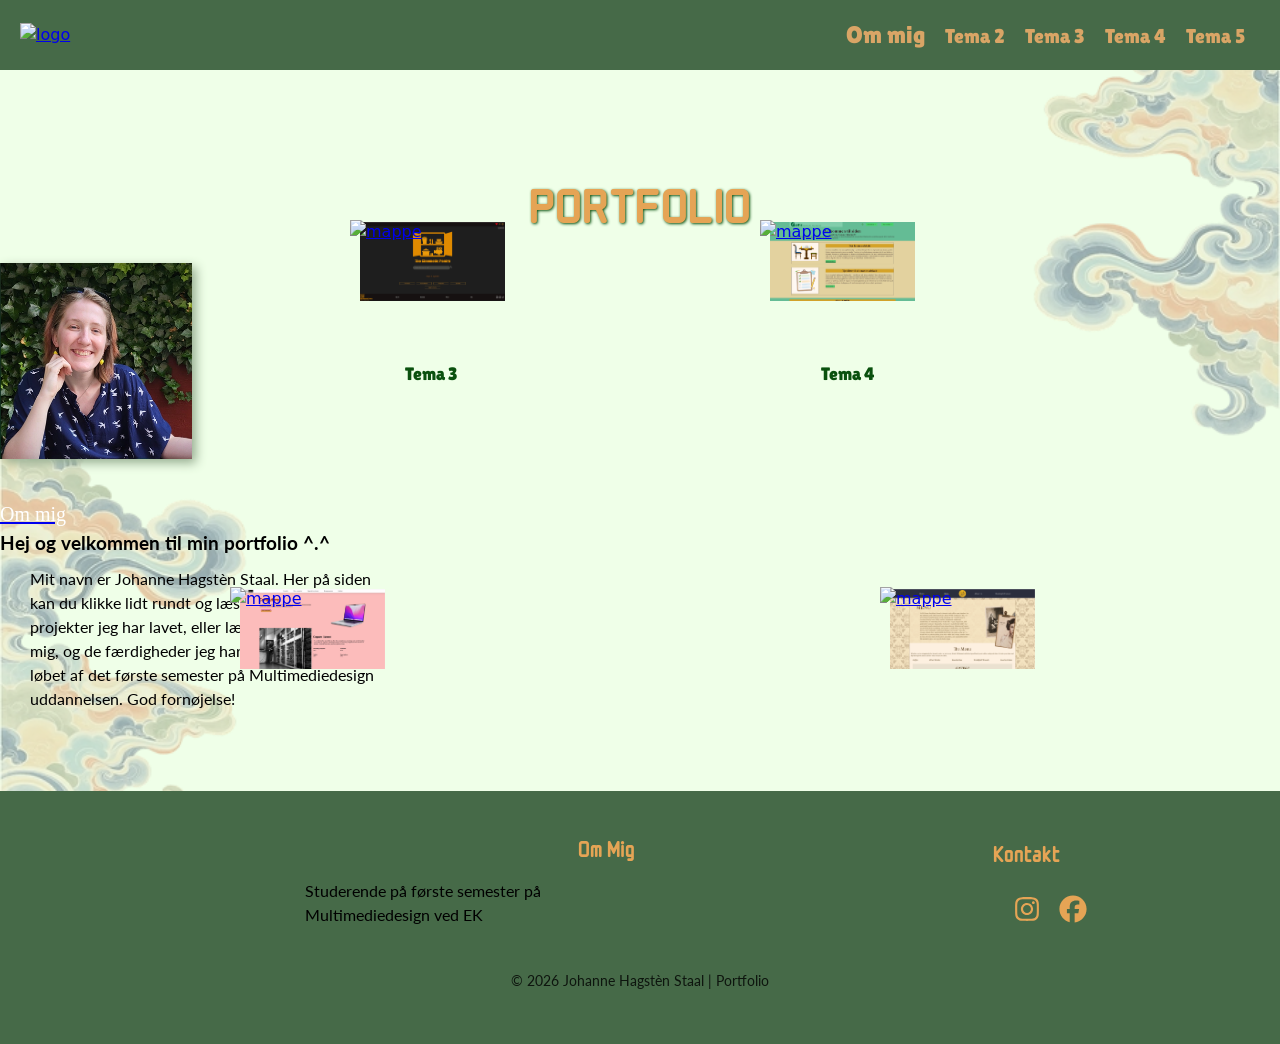
==== commit 9b36bf54: "Refactor image assets and update HTML structure for improved performance and accessibility - Added n" ====
--- a/index.html
+++ b/index.html
@@ -56,10 +56,10 @@
     </header>
 
     <main>
-        <img class="smoke_down" src="imgs/design_elementer/smoke_upsidedown.png" alt="smoke detail">
+        <img class="smoke_down" src="imgs/design_elementer/smoke_upsidedown.webp" alt="smoke detail">
         <h1>PORTFOLIO</h1>
         <a class="link" href="om_mig.html">
-            <img class="portrait" src="imgs/om_mig.png" alt="portræt">
+            <img class="portrait" src="imgs/om_mig.webp" alt="portræt">
             <h5 class="om_mig">Om mig</h5>
         </a>
         <h4>Hej og velkommen til min portfolio ^.^</h4>
@@ -73,14 +73,15 @@
                 <img src="imgs/tema_mapper/tema2.png" alt="Tema 2">
             </a>
             <div class="folder_desk tema2">
-                <a href="tema2.html" class="folder2"><img src="imgs/design_elementer/folder.png" alt="mappe"></a>
-                <img class="img2" src="imgs/design_elementer/forside2.png" alt="tema2">
+                <a href="tema2.html" class="folder2"><img src="imgs/design_elementer/folder.png
+                    " alt="mappe"></a>
+                <img class="img2" src="imgs/design_elementer/forside2.webp" alt="tema2">
             </div>
             <a class="folder tema3" href="tema3.html"> <img src="imgs/tema_mapper/tema3.png" alt="Tema 3">
             </a>
             <div class="folder_desk tema3">
                 <a href="tema3.html"><img src="imgs/design_elementer/folder.png" alt="mappe"></a>
-                <img class="img3" src="imgs/design_elementer/forside3.png" alt="tema3">
+                <img class="img3" src="imgs/design_elementer/forside3.webp" alt="tema3">
             </div>
 
             <a class="tematext_mobil tema2_text" href="tema2.html">
@@ -93,14 +94,14 @@
             </a>
             <div class="folder_desk tema4">
                 <a href="tema4.html"><img src="imgs/design_elementer/folder.png" alt="mappe"></a>
-                <img class="img4" src="imgs/design_elementer/forside4.png" alt="tema4">
+                <img class="img4" src="imgs/design_elementer/forside4.webp" alt="tema4">
             </div>
 
             <a class="folder tema5" href="tema5.html"> <img src="imgs/tema_mapper/tema5.png" alt="Tema 5">
             </a>
             <div class="folder_desk tema5">
                 <a href="tema5.html"><img src="imgs/design_elementer/folder.png" alt="mappe"></a>
-                <img class="img5" src="imgs/design_elementer/forside5.png" alt="tema 5">
+                <img class="img5" src="imgs/design_elementer/forside5.webp" alt="tema 5">
             </div>
 
             <a href="tema4.html" class="tematext_mobil tema4_text">
@@ -110,37 +111,39 @@
                 <p class="tema">Tema 5</p>
             </a>
         </div>
-        <img class="smoke_up" src="imgs/design_elementer/smoke.png" alt="smoke detail">
-        <img class="smoke_desk" src="imgs/design_elementer/smoke_rightsideup.png" alt="smoke detail">
+        <img class="smoke_up" src="imgs/design_elementer/smoke.webp" alt="smoke detail">
+        <img class="smoke_desk" src="imgs/design_elementer/smoke_rightsideup.webp" alt="smoke detail">
     </main>
 
-    <footer>
-        <div class="footer-section">
-            <div>
-                <div>
-                    <p><a class="no_line footer_text" href="om_mig.html">Om Mig</a></p>
-                    <p class="footer_p">Studerende på første semester på Multimediedesign ved EK</p>
+    <footer class="footer">
+        <div class="footer-grid">
+
+            <div class="footer-col">
+                <a class="footer-title no_line" href="om_mig.html">Om Mig</a>
+                <p class="footer-text">
+                    Studerende på første semester på Multimediedesign ved EK
+                </p>
+            </div>
+
+            <div class="footer-col">
+                <p class="footer-title">Kontakt</p>
+
+                <div class="socials">
+                    <a href="https://www.instagram.com/johanneatlife/" target="_blank" rel="noopener noreferrer">
+                        <img class="icon" src="imgs/design_elementer/instagram-brands-solid-full.svg" alt="Instagram">
+                    </a>
+
+                    <a href="https://www.facebook.com/johanne.hagstenstaal" target="_blank" rel="noopener noreferrer">
+                        <img class="icon" src="imgs/design_elementer/facebook-brands-solid-full.svg" alt="Facebook">
+                    </a>
                 </div>
-            </div>
-            <div>
-
-                <p class="footer_text">Kontakt</p>
-                <li class="socials">
-                    <span class="socials">
-                        <a href="https://www.instagram.com/johanneatlife/" target="_blank"><span> <img
-                                    class="instagram icon" src="imgs/design_elementer/instagram-brands-solid-full.svg"
-                                    alt=""></span></a>
-                        <a href="https://www.facebook.com/johanne.hagstenstaal"><span><img class="facebook icon"
-                                    src="imgs/design_elementer/facebook-brands-solid-full.svg" alt=""></span></a>
-                    </span>
-                </li>
-
             </div>
 
         </div>
 
-        <p class="footer">&copy; 2026 Johanne Hagstèn Staal | Portfolio</p>
-
+        <p class="footer-bottom">
+            &copy; 2026 Johanne Hagstèn Staal | Portfolio
+        </p>
     </footer>
     <script src="js/burgermenu.js"></script>
 </body>
--- a/css/generel.css
+++ b/css/generel.css
@@ -73,19 +73,20 @@
 }
 header {
   display: flex;
+  position: relative;
   justify-content: space-between;
   align-items: center;
   padding: 10px 20px;
-  position: relative;
   background-color: var(--color-headerfooter);
 }
+
 .menu {
   display: none;
   flex-direction: column;
   list-style: none;
-  /* gap: 15px;
-  margin: 0;
-  padding: 0; */
+  background-color: var(--darkgreen);
+  gap: 5px;
+  padding: 5px;
 }
 .menu a {
   color: var(--color-header-text);
@@ -97,6 +98,8 @@
   color: var(--color-header-text);
   font-family: var(--font-family-primary);
   list-style: none;
+  text-align: end;
+  font-size: 24px;
 }
 nav.active .menu {
   display: flex;
@@ -124,6 +127,9 @@
   background-color: var(--orange);
   border-radius: 2px;
 }
+.line_desk {
+  display: none;
+}
 .submenu {
   display: none;
   flex-direction: column;
@@ -134,11 +140,11 @@
 .submenu a {
   font-size: 20px;
 }
-.submenu li::before {
-  content: "▶ ";
+.submenu li::after {
+  content: " ◄";
   font-size: 12px;
 }
-.projects-toggle.active .submenu {
+.projects-toggle.active + .submenu {
   display: flex;
 }
 .projects-toggle::after {
@@ -177,7 +183,7 @@
     flex-direction: row;
     gap: 20px;
   }
-  .submenu li::before {
+  .submenu li::after {
     content: "";
   }
 
@@ -232,8 +238,29 @@
     width: 100%;
   }
 }
-
 /* Header end */
+
+/* Til toppen funktion */
+.up {
+  text-decoration: none;
+  position: fixed;
+  bottom: 45px;
+  right: 30px;
+  font-size: 10px;
+  padding: 10px 8px;
+  background: var(--lightorange);
+  color: var(--darkgreen2nd);
+  border-radius: 50%;
+  border: 2px solid var(--green);
+  z-index: 50;
+}
+.up:hover {
+  opacity: 0.8;
+}
+html {
+  scroll-behavior: smooth;
+}
+/* funktion end */
 
 /* Body */
 body {
@@ -268,7 +295,9 @@
   font-weight: 200;
   color: var(--color-folder-text);
 }
-
+.p_tape {
+  margin-bottom: 0;
+}
 p {
   font-family: var(--font-family-p);
   color: #000;
@@ -308,7 +337,9 @@
 .grid_pic {
   margin-bottom: 10px;
 }
-
+.a_pic {
+  order: -1;
+}
 /* Accordion */
 .accordion {
   background-color: var(--green);
@@ -387,15 +418,32 @@
   .grid_2-2 {
     display: grid;
     grid-template-columns: 1fr 1fr;
-    gap: 20px;
-  }
+  }
+  /* scroll animation */
+
+  .fade {
+    animation: fadeIn linear both;
+    animation-timeline: view();
+    animation-range: 0 25%;
+  }
+  @keyframes fadeIn {
+    from {
+      opacity: 0;
+    }
+    to {
+      opacity: 1;
+    }
+  }
+  /* Scroll animation end */
+
   .grid_2-2-1 {
     display: grid;
     grid-template-columns: 1fr 1fr;
-    gap: 20px;
+    margin-inline: 10px;
   }
   .minus {
     order: -1;
+    margin-left: 150px;
   }
   .tema_intro {
     margin-left: 80px;
@@ -411,50 +459,117 @@
     margin-bottom: 5px;
   }
   .accordion {
-    margin-top: 100px;
-    margin-inline: 80px; /* text-align: left; */
+    margin-top: 60px;
+    margin-inline: 10px;
+  }
+  .panel {
+  }
+  .pic {
+    margin-block: 30px;
+  }
+  .line_desk {
+    display: flex;
+    width: 60%;
+    opacity: 0.5;
+    background-color: var(--green);
+    margin: 60px auto;
+  }
+  .ekstra {
+    margin-bottom: -20px;
+  }
+  .ekstra1 {
+    margin-top: -30px;
+  }
+  .up {
+    text-decoration: none;
+    position: fixed;
+    bottom: 30px;
+    right: 30px;
+    font-size: 16px;
+    padding: 10px 8px;
+    background: var(--lightorange);
+    color: var(--darkgreen2nd);
+    border-radius: 50%;
+    border: 2px solid var(--green);
+    z-index: 50;
+  }
+  .up:hover {
+    opacity: 0.8;
+  }
+  html {
+    scroll-behavior: smooth;
   }
 }
 /* Body end */
 
 /* Footer */
-footer {
+.footer {
   background-color: var(--color-headerfooter);
+  padding: 40px 20px;
   display: flex;
   flex-direction: column;
   align-items: center;
-  gap: 20px;
-}
-.footer {
+  gap: 25px;
+}
+.footer p {
+  padding-bottom: 5px;
+  padding-top: 5px;
+}
+.footer-grid {
+  display: grid;
+  grid-template-columns: 1fr;
+  gap: 10px;
+  width: 100%;
+  max-width: 900px;
+}
+.footer-col {
+  display: flex;
+  flex-direction: column;
+  align-items: center;
   text-align: center;
-}
-.footer-section {
-  display: flex;
-  justify-content: center;
-  gap: 80px;
-  align-items: flex-start;
-}
-.footer_p {
-  max-width: 40ch;
-}
-.icon {
-  color: var(--orange);
-  text-decoration: none;
-  max-width: 15%;
-}
-.footer_text {
+  gap: 10px;
+}
+.footer-title {
   font-family: var(--font-family-h1);
   color: var(--orange);
-  font-size: 23px;
-}
-.no_line {
+  font-size: 22px;
   text-decoration: none;
 }
+.footer-text {
+  max-width: 40ch;
+  line-height: 1.5;
+}
+.socials {
+  display: flex;
+  gap: 12px;
+  justify-content: center;
+  align-items: center;
+}
+.icon {
+  width: 34px;
+  height: auto;
+  transition: transform 0.2s ease;
+}
+.icon:hover {
+  transform: scale(1.1);
+}
+
+/* Copyright */
+.footer-bottom {
+  text-align: center;
+  font-size: 14px;
+  opacity: 0.8;
+}
+
 @media (min-width: 800px) {
-  .socials {
-    display: flex;
-    flex-direction: row;
-    gap: 5px;
-  }
-}
+  .footer-grid {
+    grid-template-columns: 1fr 1fr;
+    text-align: center;
+  }
+  .footer-col {
+    align-items: flex-end;
+    text-align: left;
+  }
+}
+
 /* Footer end */
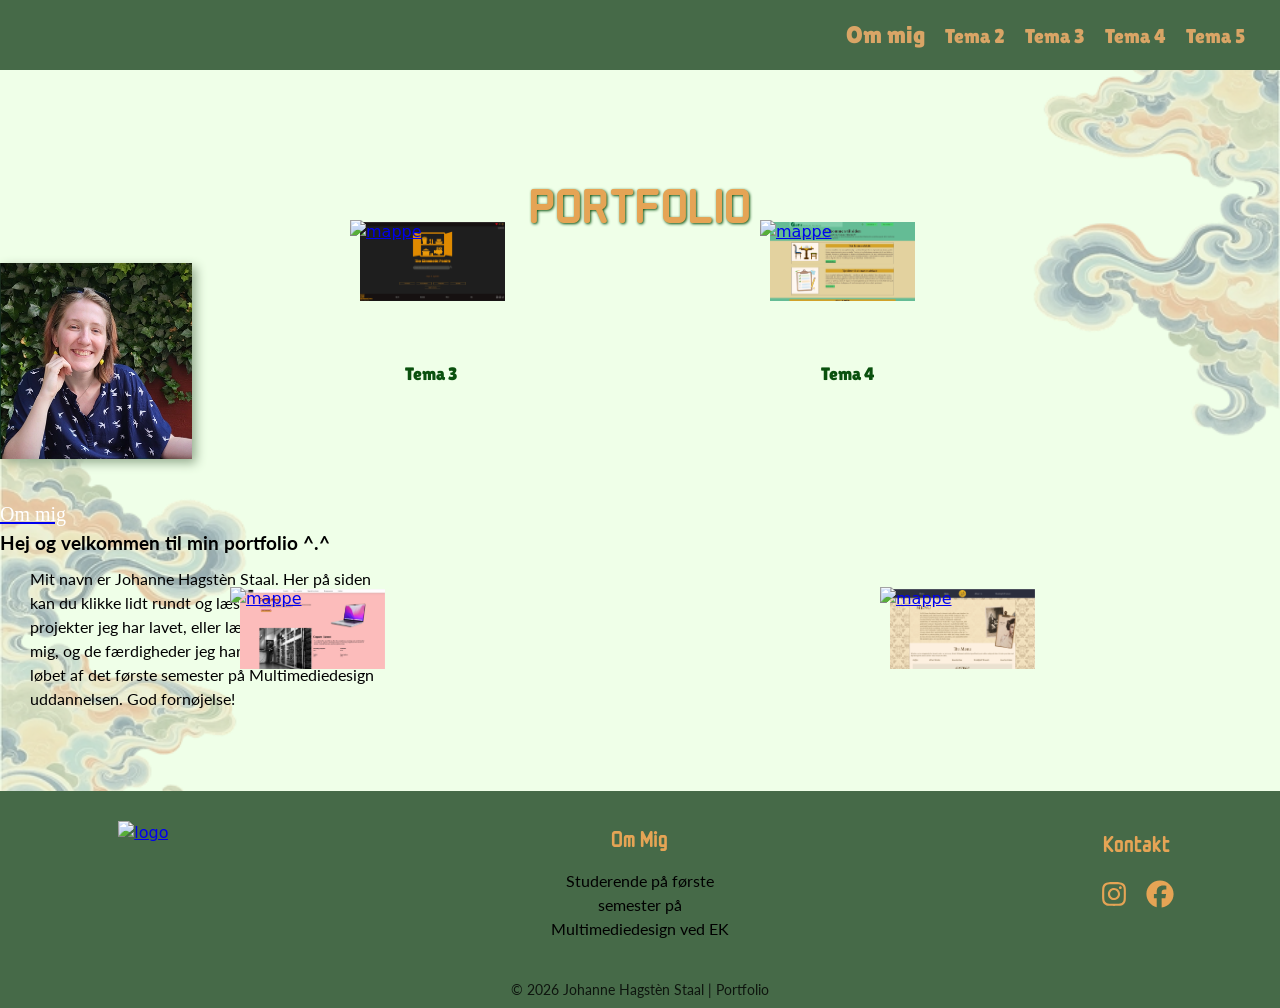
==== commit d3945122: "Update font links to use 'Bebas Neue' in multiple HTML files" ====
--- a/index.html
+++ b/index.html
@@ -10,7 +10,7 @@
     <link rel="preconnect" href="https://fonts.googleapis.com">
     <link rel="preconnect" href="https://fonts.gstatic.com" crossorigin>
     <link
-        href="https://fonts.googleapis.com/css2?family=Lato:ital,wght@0,100;0,300;0,400;0,700;0,900;1,100;1,300;1,400;1,700;1,900&family=Lilita+One&family=Monomaniac+One&display=swap"
+        href="https://fonts.googleapis.com/css2?family=Bebas+Neue&family=Lato:ital,wght@0,100;0,300;0,400;0,700;0,900;1,100;1,300;1,400;1,700;1,900&family=Lilita+One&family=Monomaniac+One&display=swap"
         rel="stylesheet">
     <link rel="icon" type="image/png" sizes="16x16" href="imgs/logo/favikon_og_logo_mobil.png">
 
@@ -20,9 +20,6 @@
 <body>
     <header>
         <div class="logo">
-            <a href="index.html"><img src="imgs/logo/favikon_og_logo_mobil.png" alt="logo"></a>
-        </div>
-        <div class="logo-desktop">
             <a href="index.html"><img src="imgs/logo/logo_desktop.png" alt="logo"></a>
         </div>
         <nav>
@@ -117,6 +114,11 @@
 
     <footer class="footer">
         <div class="footer-grid">
+            <div class="footer-col footer-logo">
+                <a href="index.html">
+                    <img src="imgs/logo/logo_desktop.png" alt="logo">
+                </a>
+            </div>
 
             <div class="footer-col">
                 <a class="footer-title no_line" href="om_mig.html">Om Mig</a>
--- a/css/generel.css
+++ b/css/generel.css
@@ -8,7 +8,6 @@
 }
 
 html {
-  interpolate-size: allow-keywords;
   font-family: system-ui, sans-serif;
   line-height: 1.5;
   -webkit-font-smoothing: antialiased;
@@ -17,11 +16,6 @@
 h1,
 h2 {
   line-height: 1.25;
-}
-
-p,
-li {
-  text-wrap: pretty;
 }
 
 img,
@@ -50,14 +44,6 @@
   min-height: 4lh;
 }
 
-legend {
-  padding: 0;
-}
-
-select,
-::picker(select) {
-  appearance: base-select;
-}
 /* Reset end */
 
 /* Header */
@@ -68,12 +54,10 @@
 .logo {
   max-width: 80px;
 }
-.logo-desktop {
-  display: none;
-}
 header {
   display: flex;
   position: relative;
+  z-index: 100;
   justify-content: space-between;
   align-items: center;
   padding: 10px 20px;
@@ -107,6 +91,7 @@
   top: 100%;
   right: 0;
   left: 0;
+  z-index: 200;
 }
 .burger {
   display: flex;
@@ -186,13 +171,9 @@
   .submenu li::after {
     content: "";
   }
-
-  .logo-desktop {
+  .logo {
     display: block;
     width: 60px;
-  }
-  .logo {
-    display: none;
   }
   nav {
     margin-left: auto;
@@ -326,7 +307,7 @@
   margin-left: 20px;
   margin-bottom: 10px;
   margin-top: 30px;
-  font-size: 43px;
+  font-size: 55px;
   font-family: var(--font-family-h1);
   color: var(--darkgreen);
 }
@@ -339,6 +320,12 @@
 }
 .a_pic {
   order: -1;
+}
+.fugl,
+.bjerg,
+.blomst,
+.lotus {
+  display: none;
 }
 /* Accordion */
 .accordion {
@@ -346,21 +333,25 @@
   color: #000;
   cursor: pointer;
   padding: 18px;
-  width: fit-content;
-  margin-inline: 20px; /* text-align: left; */
+  width: 90%;
+  margin-inline: 15px;
+  justify-self: center;
   border: none;
   outline: none;
   transition: 0.4s;
   margin-top: 10px;
 }
 .panel {
-  padding: 0 18px;
-  background-color: var(--color-background);
+  padding-inline: 18px;
+  background-color: #f0faec;
   max-height: 0;
+  width: 90%;
+  justify-self: center;
   overflow: hidden;
   margin-bottom: 50px;
   margin-inline: 10px;
   transition: max-height 0.2s ease-out;
+  border: 2px solid var(--green);
 }
 
 .accordion:after {
@@ -418,13 +409,23 @@
   .grid_2-2 {
     display: grid;
     grid-template-columns: 1fr 1fr;
-  }
+    gap: 50px;
+    max-width: 1200px;
+    margin: 0 auto;
+    align-items: start;
+  }
+  .grid_2-2 > div {
+    /*der bliver talt til div specifikt i grid'et (det direkte barn eller de direkte børn, hvis flere)*/
+    display: flex;
+    flex-direction: column;
+    align-items: center;
+  }
+
   /* scroll animation */
-
   .fade {
     animation: fadeIn linear both;
     animation-timeline: view();
-    animation-range: 0 25%;
+    animation-range: 0 30%;
   }
   @keyframes fadeIn {
     from {
@@ -439,40 +440,58 @@
   .grid_2-2-1 {
     display: grid;
     grid-template-columns: 1fr 1fr;
-    margin-inline: 10px;
+    gap: 50px;
+    max-width: 1200px;
+    margin: 0 auto;
+    align-items: start;
+  }
+  .grid_2-2-1 > div {
+    display: flex;
+    flex-direction: column;
+    align-items: center;
   }
   .minus {
     order: -1;
-    margin-left: 150px;
   }
   .tema_intro {
-    margin-left: 80px;
+    margin-left: 220px;
     margin-bottom: 70px;
+    max-width: 70ch;
   }
   .tema_head {
-    margin-left: 70px;
+    margin-left: 210px;
     margin-bottom: 20px;
     margin-top: 30px;
   }
   .tema_titel {
-    margin-left: 80px;
+    margin-left: 220px;
     margin-bottom: 5px;
   }
   .accordion {
-    margin-top: 60px;
-    margin-inline: 10px;
+    width: 100%;
+    max-width: 65ch;
+    padding-inline: 20px;
+    justify-self: center;
   }
   .panel {
+    padding-inline: 20px;
+    width: 100%;
+    max-width: 65ch;
+    justify-self: center;
+    background-color: #f0faec;
+    border: 2px solid var(--green);
   }
   .pic {
-    margin-block: 30px;
+    width: 100%;
+    max-width: 550px;
+    justify-self: center;
   }
   .line_desk {
     display: flex;
     width: 60%;
     opacity: 0.5;
     background-color: var(--green);
-    margin: 60px auto;
+    margin: 80px auto;
   }
   .ekstra {
     margin-bottom: -20px;
@@ -499,21 +518,51 @@
   html {
     scroll-behavior: smooth;
   }
+  .fugl,
+  .bjerg,
+  .blomst,
+  .lotus {
+    display: block;
+    position: absolute;
+    max-width: 13%;
+    opacity: 0.5;
+    right: 400px;
+    top: 200px;
+  }
+  .blomst {
+    transform: scaleX(-1);
+    max-width: 10%;
+    opacity: 0.3;
+  }
+  .bjerg {
+    top: 260px;
+    opacity: 0.4;
+  }
+  .lotus {
+    max-width: 12%;
+    top: 260px;
+  }
+  .fugl {
+    max-width: 9%;
+    top: 160px;
+    opacity: 0.3;
+  }
 }
 /* Body end */
 
 /* Footer */
 .footer {
   background-color: var(--color-headerfooter);
-  padding: 40px 20px;
+  padding-inline: 20px;
+  padding-top: 30px;
   display: flex;
   flex-direction: column;
   align-items: center;
   gap: 25px;
 }
 .footer p {
-  padding-bottom: 5px;
   padding-top: 5px;
+  padding-bottom: 0;
 }
 .footer-grid {
   display: grid;
@@ -563,13 +612,15 @@
 
 @media (min-width: 800px) {
   .footer-grid {
-    grid-template-columns: 1fr 1fr;
+    grid-template-columns: 1fr 1fr 1fr;
+    max-width: 1600px;
+    gap: 250px;
+    justify-content: center;
+  }
+  .footer-col {
+    align-items: center;
     text-align: center;
   }
-  .footer-col {
-    align-items: flex-end;
-    text-align: left;
-  }
 }
 
 /* Footer end */
